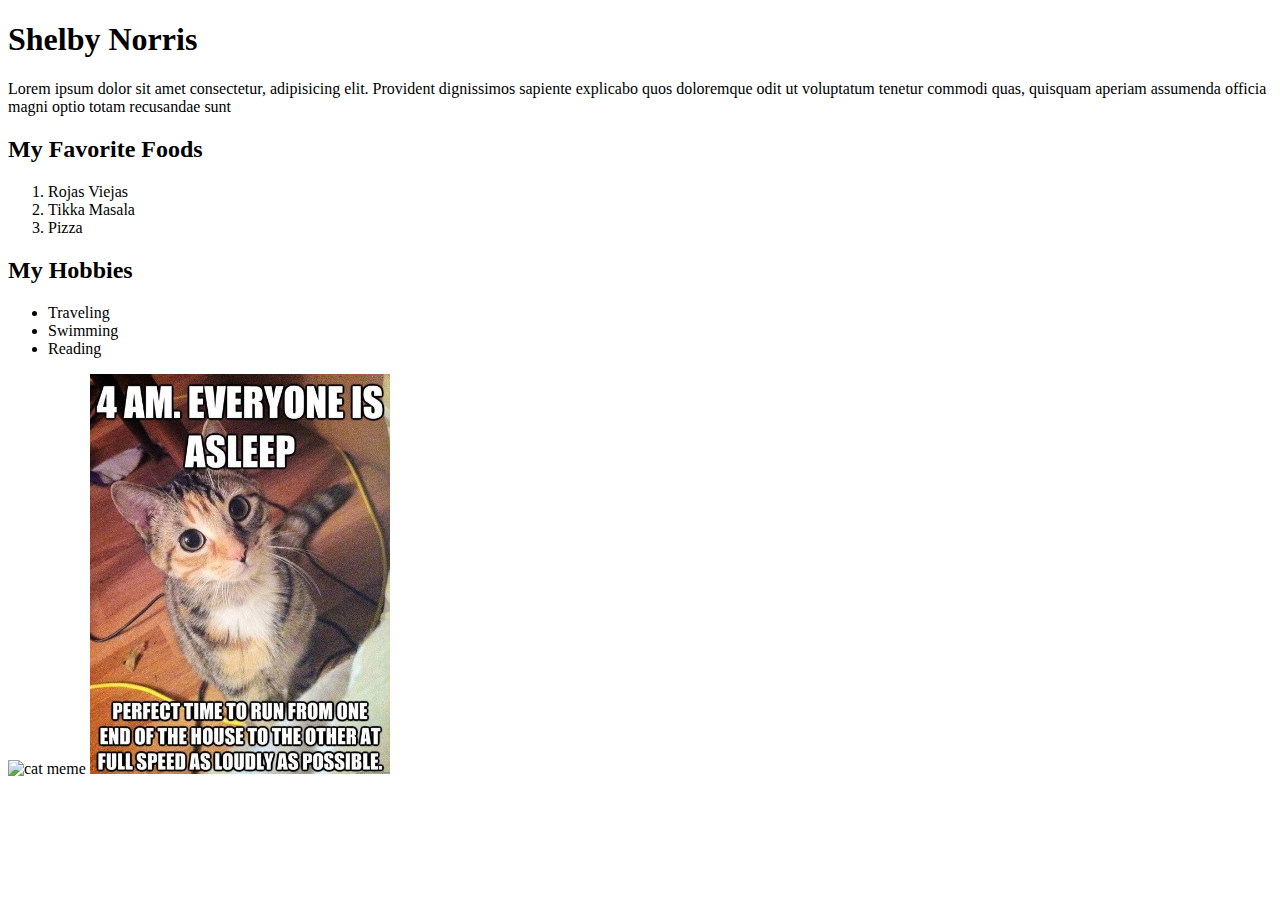
==== index.html @ 341a3da9 "add index.html with personal info, favorite foods, hobbies, and cat memes." ====
<!DOCTYPE html>
<html lang="en">
<head>
    <meta charset="UTF-8">
    <meta name="viewport" content="width=device-width, initial-scale=1.0">
    <title>About Shelby Norris</title>
</head>
<body>
    <h1>Shelby Norris</h1>

    <p>Lorem ipsum dolor sit amet consectetur, adipisicing elit. Provident dignissimos sapiente explicabo quos doloremque odit ut voluptatum tenetur commodi quas, quisquam aperiam assumenda officia magni optio totam recusandae sunt 
    </p>

    <h2>My Favorite Foods</h2>

    <ol>
        <li>Rojas Viejas</li>
        <li>Tikka Masala</li>
        <li>Pizza</li>
    </ol>

    <h2>My Hobbies</h2>
    <ul>
        <li>Traveling</li>
        <li>Swimming</li>
        <li>Reading</li>
    </ul>

    <!-- Remote Hosted -->

    <img src="https://i.ebayimg.com/images/g/j38AAOSwgHZYC8Iw/s-l1200.jpg" width="300" height="400" alt="cat meme">

    <!-- Locally Hosted -->

    <img src="cat meme.jpg" width="300" height="400" alt="Local Cat Meme">

    


</body>
</html>
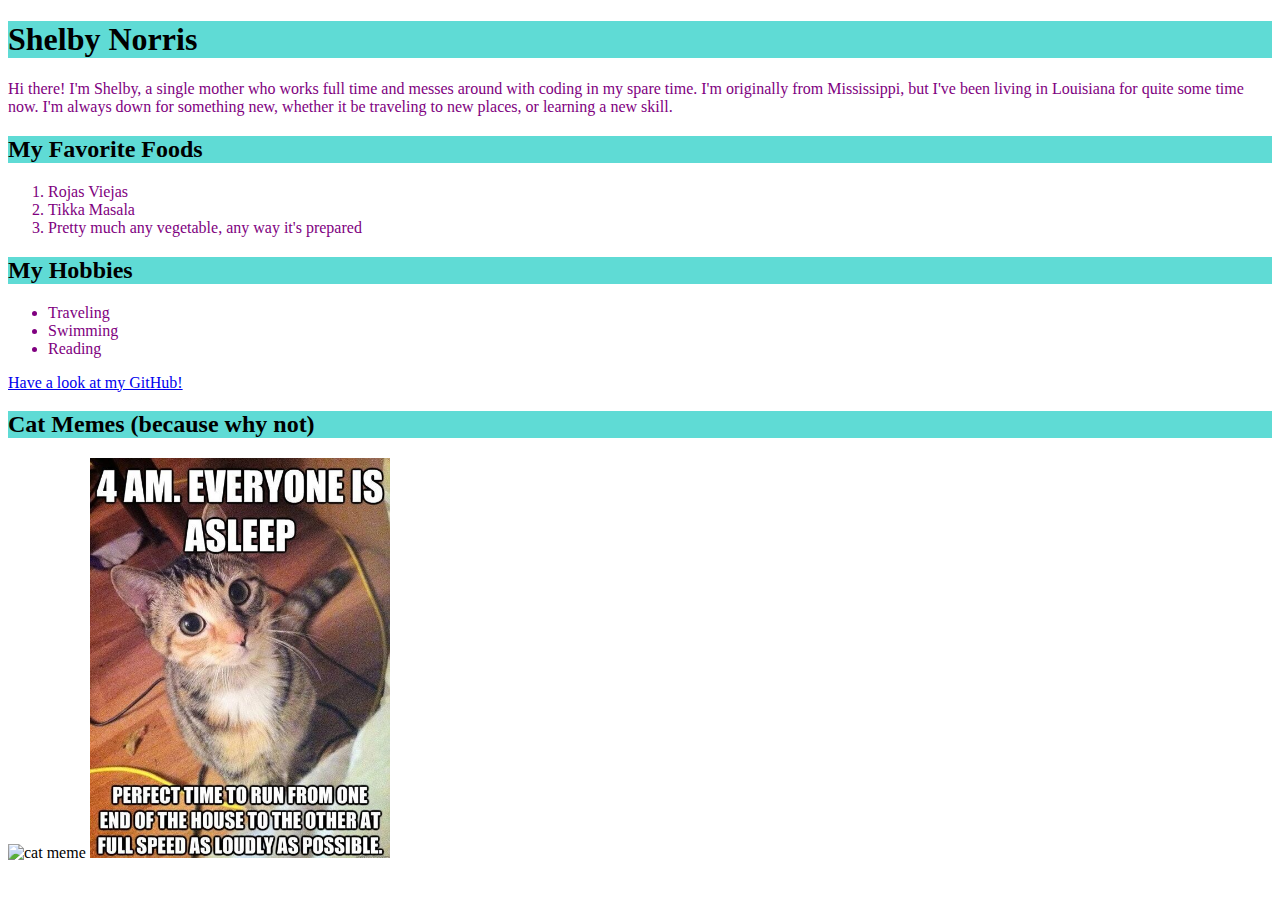
==== commit 0172fb26: "Updated bio, food, and hobbies; changed remote image, added heading background colors and changed fo" ====
--- a/index.html
+++ b/index.html
@@ -6,35 +6,42 @@
     <title>About Shelby Norris</title>
 </head>
 <body>
-    <h1>Shelby Norris</h1>
+    <h1 style="background-color: rgb(95, 219, 213);">Shelby Norris</h1>
 
-    <p>Lorem ipsum dolor sit amet consectetur, adipisicing elit. Provident dignissimos sapiente explicabo quos doloremque odit ut voluptatum tenetur commodi quas, quisquam aperiam assumenda officia magni optio totam recusandae sunt 
+    <p style="color: purple;">Hi there! I'm Shelby, a single mother who works full time and messes around with coding in my spare time. I'm originally from Mississippi, but I've been living in Louisiana for quite some time now. I'm always down for something new, whether it be traveling to new places, or learning a new skill.
     </p>
 
-    <h2>My Favorite Foods</h2>
+    <h2 style="background-color: rgb(95, 219, 213);">My Favorite Foods</h2>
 
-    <ol>
+    <ol style="color: purple;">
         <li>Rojas Viejas</li>
         <li>Tikka Masala</li>
-        <li>Pizza</li>
+        <li>Pretty much any vegetable, any way it's prepared</li>
     </ol>
 
-    <h2>My Hobbies</h2>
-    <ul>
+    <h2 style="background-color: rgb(95, 219, 213);">My Hobbies</h2>
+
+    <ul style="color: purple;">
         <li>Traveling</li>
         <li>Swimming</li>
         <li>Reading</li>
     </ul>
 
+
+    <a href="https://github.com/slnorris">Have a look at my GitHub!</a><br>
+
+    <h2 style="background-color: rgb(95, 219, 213);">Cat Memes (because why not)</h2>
+
     <!-- Remote Hosted -->
 
-    <img src="https://i.ebayimg.com/images/g/j38AAOSwgHZYC8Iw/s-l1200.jpg" width="300" height="400" alt="cat meme">
+    <img src="https://preview.redd.it/hand-over-your-silliest-cat-memes-v0-665xjvlhb4yc1.jpeg?auto=webp&s=f94698567705a4065ea267dd82246b9c20cca944" width="300" height="400" alt="cat meme">
 
     <!-- Locally Hosted -->
 
     <img src="cat meme.jpg" width="300" height="400" alt="Local Cat Meme">
 
-    
+
+
 
 
 </body>
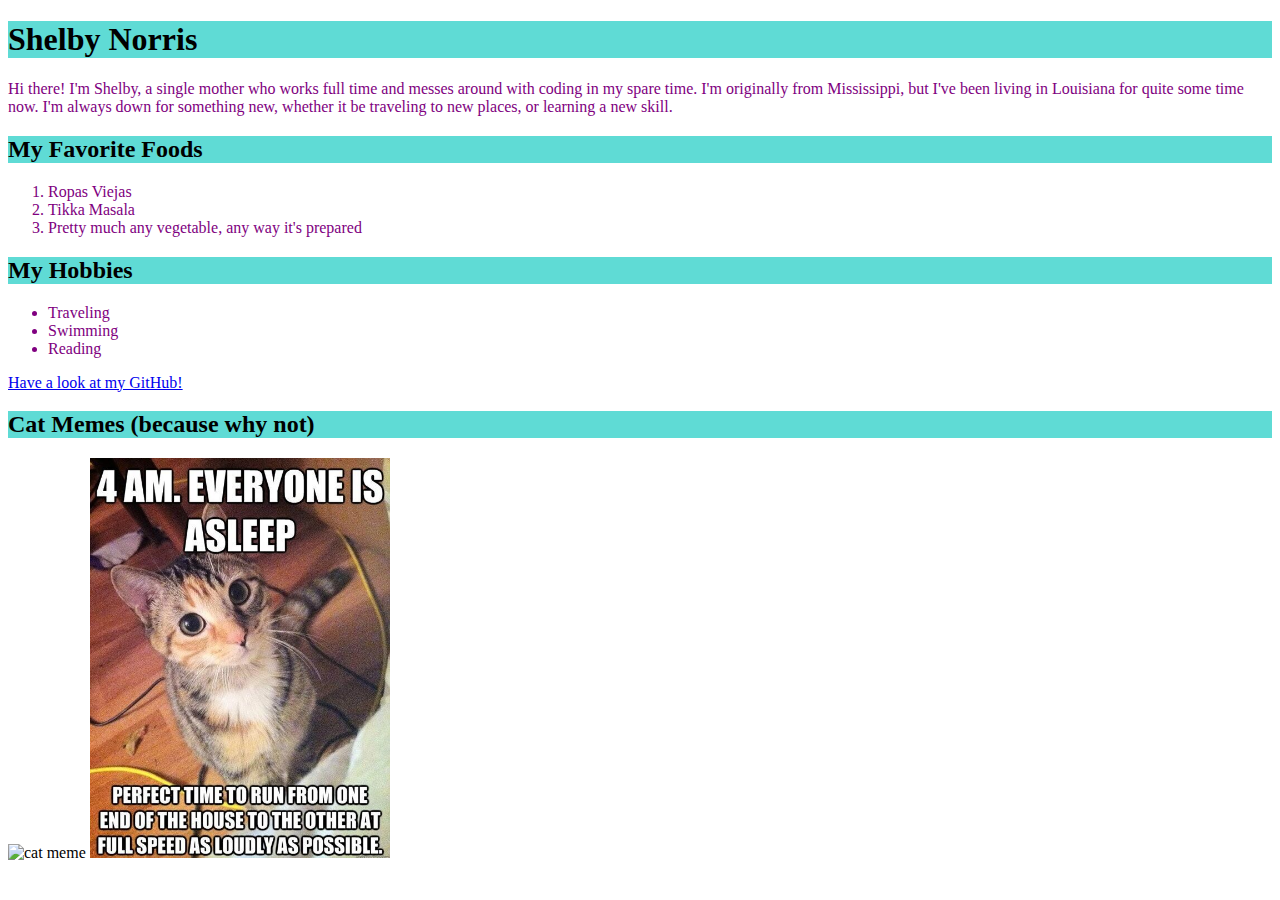
==== commit 04b66920: "Corrected spelling in food list" ====
--- a/index.html
+++ b/index.html
@@ -14,7 +14,7 @@
     <h2 style="background-color: rgb(95, 219, 213);">My Favorite Foods</h2>
 
     <ol style="color: purple;">
-        <li>Rojas Viejas</li>
+        <li>Ropas Viejas</li>
         <li>Tikka Masala</li>
         <li>Pretty much any vegetable, any way it's prepared</li>
     </ol>
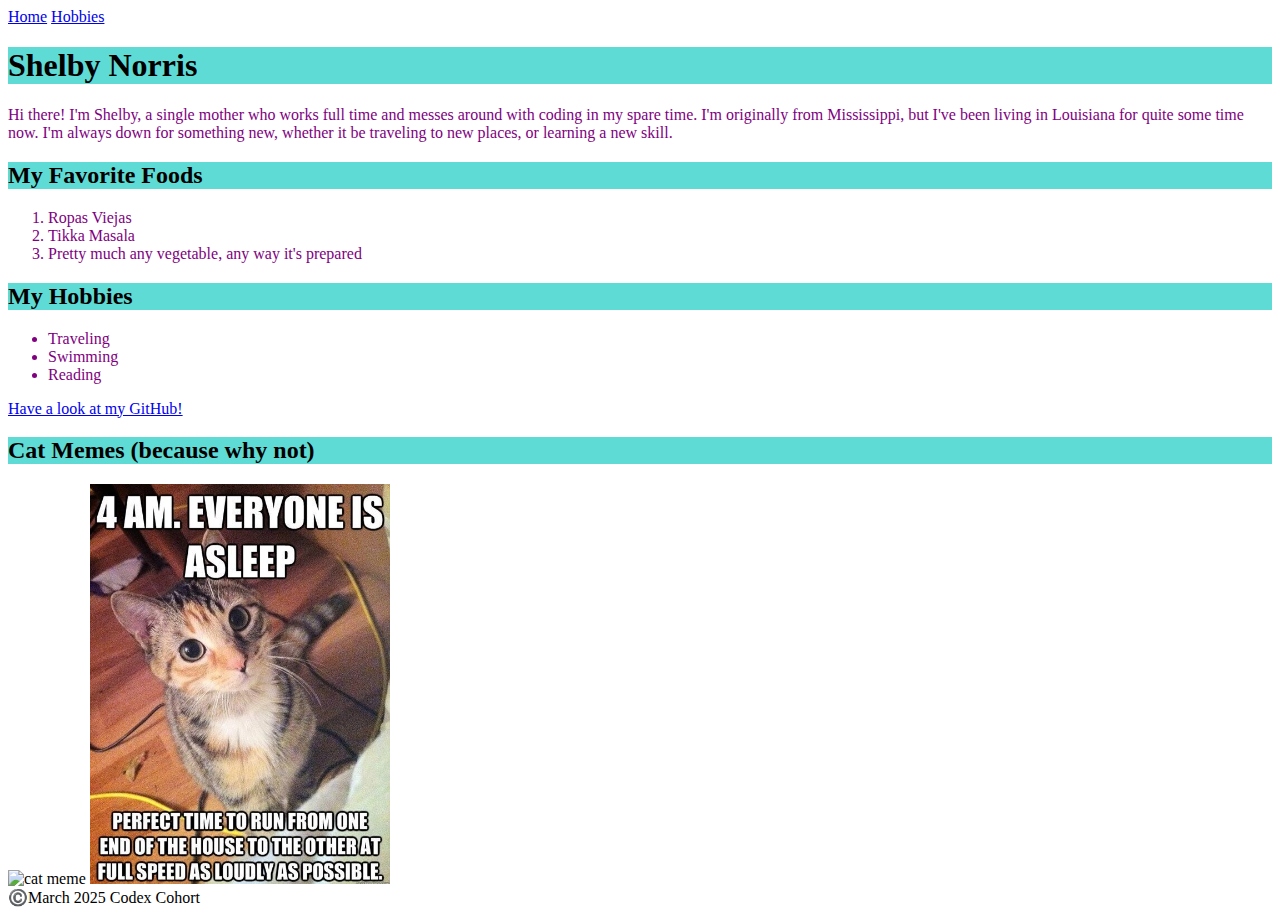
==== commit f7054c07: "created hobbies and contact page, added paragraphs, added contact form, changed font and background " ====
--- a/index.html
+++ b/index.html
@@ -1,48 +1,62 @@
 <!DOCTYPE html>
 <html lang="en">
-<head>
-    <meta charset="UTF-8">
-    <meta name="viewport" content="width=device-width, initial-scale=1.0">
+  <head>
+    <meta charset="UTF-8" />
+    <meta name="viewport" content="width=device-width, initial-scale=1.0" />
     <title>About Shelby Norris</title>
-</head>
-<body>
-    <h1 style="background-color: rgb(95, 219, 213);">Shelby Norris</h1>
+  </head>
+  <body>
+    <header>
+      <nav>
+        <a href="index.html">Home</a>
+        <a href="hobbies.html">Hobbies</a>
+      </nav>
+    </header>
+    <h1 style="background-color: rgb(95, 219, 213)">Shelby Norris</h1>
 
-    <p style="color: purple;">Hi there! I'm Shelby, a single mother who works full time and messes around with coding in my spare time. I'm originally from Mississippi, but I've been living in Louisiana for quite some time now. I'm always down for something new, whether it be traveling to new places, or learning a new skill.
+    <p style="color: purple">
+      Hi there! I'm Shelby, a single mother who works full time and messes
+      around with coding in my spare time. I'm originally from Mississippi, but
+      I've been living in Louisiana for quite some time now. I'm always down for
+      something new, whether it be traveling to new places, or learning a new
+      skill.
     </p>
 
-    <h2 style="background-color: rgb(95, 219, 213);">My Favorite Foods</h2>
+    <h2 style="background-color: rgb(95, 219, 213)">My Favorite Foods</h2>
 
-    <ol style="color: purple;">
-        <li>Ropas Viejas</li>
-        <li>Tikka Masala</li>
-        <li>Pretty much any vegetable, any way it's prepared</li>
+    <ol style="color: purple">
+      <li>Ropas Viejas</li>
+      <li>Tikka Masala</li>
+      <li>Pretty much any vegetable, any way it's prepared</li>
     </ol>
 
-    <h2 style="background-color: rgb(95, 219, 213);">My Hobbies</h2>
+    <h2 style="background-color: rgb(95, 219, 213)">My Hobbies</h2>
 
-    <ul style="color: purple;">
-        <li>Traveling</li>
-        <li>Swimming</li>
-        <li>Reading</li>
+    <ul style="color: purple">
+      <li>Traveling</li>
+      <li>Swimming</li>
+      <li>Reading</li>
     </ul>
 
+    <a href="https://github.com/slnorris">Have a look at my GitHub!</a><br />
 
-    <a href="https://github.com/slnorris">Have a look at my GitHub!</a><br>
-
-    <h2 style="background-color: rgb(95, 219, 213);">Cat Memes (because why not)</h2>
+    <h2 style="background-color: rgb(95, 219, 213)">
+      Cat Memes (because why not)
+    </h2>
 
     <!-- Remote Hosted -->
 
-    <img src="https://preview.redd.it/hand-over-your-silliest-cat-memes-v0-665xjvlhb4yc1.jpeg?auto=webp&s=f94698567705a4065ea267dd82246b9c20cca944" width="300" height="400" alt="cat meme">
+    <img
+      src="https://preview.redd.it/hand-over-your-silliest-cat-memes-v0-665xjvlhb4yc1.jpeg?auto=webp&s=f94698567705a4065ea267dd82246b9c20cca944"
+      width="300"
+      height="400"
+      alt="cat meme"
+    />
 
     <!-- Locally Hosted -->
 
-    <img src="cat meme.jpg" width="300" height="400" alt="Local Cat Meme">
+    <img src="cat meme.jpg" width="300" height="400" alt="Local Cat Meme" />
 
-
-
-
-
-</body>
-</html>+    <footer>©️March 2025 Codex Cohort</footer>
+  </body>
+</html>
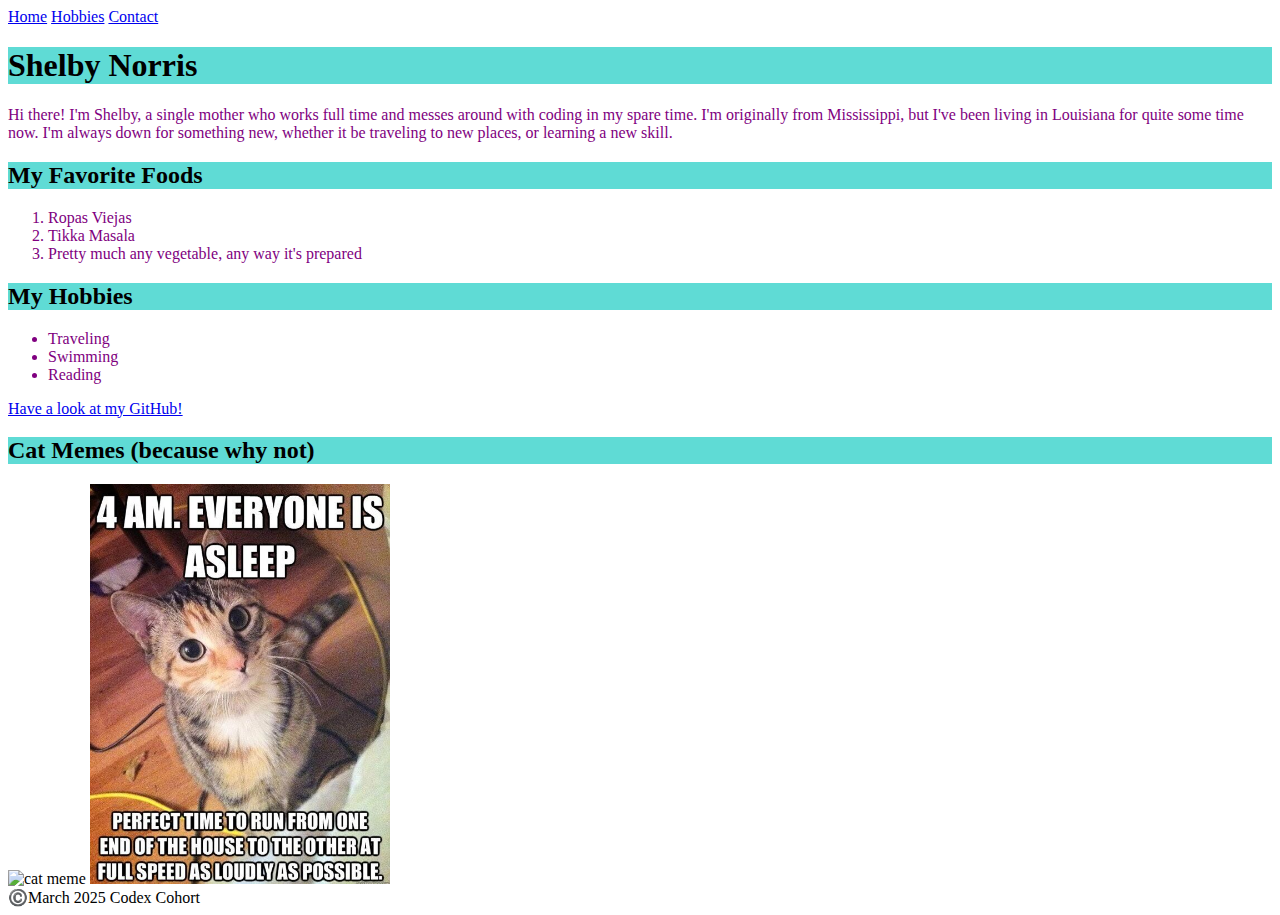
==== commit d1dbc4f2: "added contact and hobbies pages, changed font and background colors, added navbar" ====
--- a/index.html
+++ b/index.html
@@ -10,6 +10,7 @@
       <nav>
         <a href="index.html">Home</a>
         <a href="hobbies.html">Hobbies</a>
+        <a href="contact.html">Contact</a>
       </nav>
     </header>
     <h1 style="background-color: rgb(95, 219, 213)">Shelby Norris</h1>
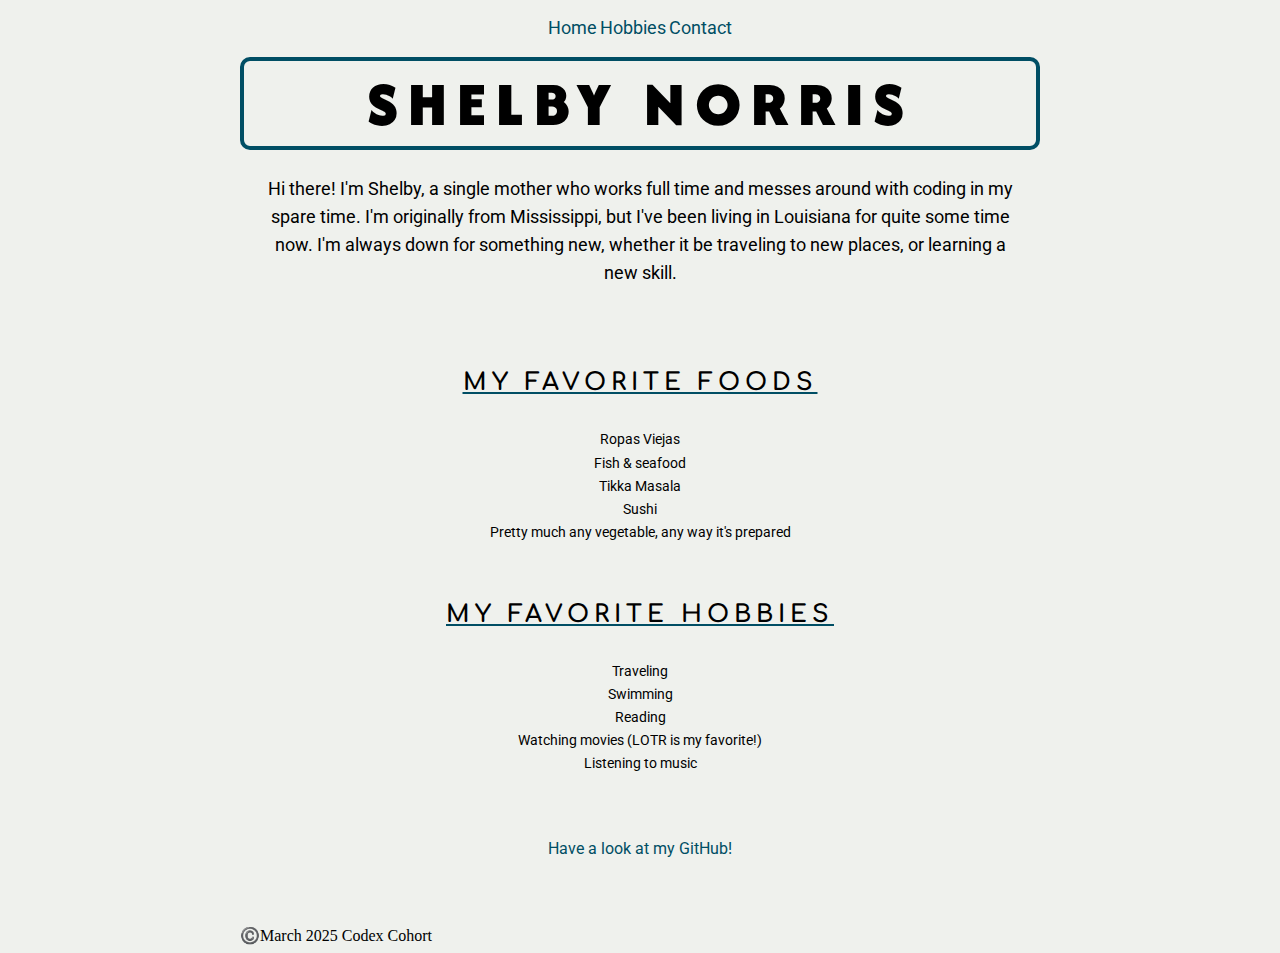
==== commit 7bb44ff1: "Added Google fonts, borders, colors from a color palette, styled elements with fonts, colors, sizes," ====
--- a/index.html
+++ b/index.html
@@ -3,19 +3,23 @@
   <head>
     <meta charset="UTF-8" />
     <meta name="viewport" content="width=device-width, initial-scale=1.0" />
+    <link rel="stylesheet" href="style.css">
     <title>About Shelby Norris</title>
   </head>
   <body>
+    <div class="content">
     <header>
       <nav>
-        <a href="index.html">Home</a>
-        <a href="hobbies.html">Hobbies</a>
-        <a href="contact.html">Contact</a>
+        <ul class="nav">
+          <li><a href="index.html">Home</a></li>
+          <li><a href="hobbies.html">Hobbies</a></li>
+          <li><a href="contact.html">Contact</a></li>
+        </ul>
       </nav>
     </header>
-    <h1 style="background-color: rgb(95, 219, 213)">Shelby Norris</h1>
+    <h1><strong>Shelby Norris</strong></h1>
 
-    <p style="color: purple">
+    <p>
       Hi there! I'm Shelby, a single mother who works full time and messes
       around with coding in my spare time. I'm originally from Mississippi, but
       I've been living in Louisiana for quite some time now. I'm always down for
@@ -23,41 +27,38 @@
       skill.
     </p>
 
-    <h2 style="background-color: rgb(95, 219, 213)">My Favorite Foods</h2>
+    <h2 class="h2">My Favorite Foods</h2>
 
-    <ol style="color: purple">
+
+  <div class="foods">
+    <ul class="foods">
       <li>Ropas Viejas</li>
+      <li>Fish & seafood</li>
       <li>Tikka Masala</li>
+      <li>Sushi</li>
       <li>Pretty much any vegetable, any way it's prepared</li>
-    </ol>
+    </ul>
+  </div>
 
-    <h2 style="background-color: rgb(95, 219, 213)">My Hobbies</h2>
+    <h2 class="h2">My Favorite Hobbies</h2>
 
-    <ul style="color: purple">
+    
+  <div class="hobbies">
+    <ul class="hobbies">
       <li>Traveling</li>
       <li>Swimming</li>
       <li>Reading</li>
+      <li>Watching movies (LOTR is my favorite!)</li>
+      <li>Listening to music</li>
     </ul>
+  </div>
 
-    <a href="https://github.com/slnorris">Have a look at my GitHub!</a><br />
-
-    <h2 style="background-color: rgb(95, 219, 213)">
-      Cat Memes (because why not)
-    </h2>
-
-    <!-- Remote Hosted -->
-
-    <img
-      src="https://preview.redd.it/hand-over-your-silliest-cat-memes-v0-665xjvlhb4yc1.jpeg?auto=webp&s=f94698567705a4065ea267dd82246b9c20cca944"
-      width="300"
-      height="400"
-      alt="cat meme"
-    />
-
-    <!-- Locally Hosted -->
-
-    <img src="cat meme.jpg" width="300" height="400" alt="Local Cat Meme" />
+  <div class="github">
+    <a href="https://github.com/slnorris">Have a look at my GitHub!</a>
+  </div>
+    <br />
 
     <footer>©️March 2025 Codex Cohort</footer>
+    </div>
   </body>
 </html>
--- a/style.css
+++ b/style.css
@@ -0,0 +1,104 @@
+@import url('https://fonts.googleapis.com/css2?family=Nunito:ital,wght@0,200..1000;1,200..1000&family=Roboto:ital,wght@0,100..900;1,100..900&display=swap');
+
+@import url('https://fonts.googleapis.com/css2?family=Nunito:ital,wght@0,200..1000;1,200..1000&display=swap');
+
+@import url('https://fonts.googleapis.com/css2?family=Comfortaa:wght@300..700&display=swap');
+
+@import url('https://fonts.googleapis.com/css2?family=Afacad+Flux:wght@100..1000&display=swap');
+
+body {
+    background-color: rgb(239, 241, 237)
+}
+
+.content {
+    max-width: 800px;
+    margin: auto;
+}
+
+h1 {
+    text-transform: uppercase;
+    text-align: center;
+    letter-spacing: 10px;
+    font-family: "Afacad Flux", sans-serif;
+    font-size: 4rem;
+    margin: 0;
+    padding: 5;
+    border: 4px solid rgb(0, 78, 100);
+    border-radius: 10px;
+}
+
+h2 {
+    text-transform: uppercase;
+    letter-spacing: 5px;
+    font-family: "Comfortaa", sans-serif;
+    font-weight: bold;
+    text-align: center;
+    padding: 25px 25px 0px 25px;
+    margin: 10;
+    margin-bottom: 2rem;
+    margin-top: 2rem;
+    text-decoration: underline;
+    text-decoration-color:  rgb(0, 78, 100);
+}
+
+p {
+    line-height: 1.6;
+    font-size: 1.1rem;
+    font-family: "Roboto", sans-serif;
+    text-align: center;
+    padding: 25px;
+    margin: 0%;
+}
+
+ul {
+    line-height: 1.6;
+    font-size: .9rem;
+    font-family: "Roboto", sans-serif;
+}
+
+div.foods {
+    text-align: center;
+}
+
+ul.foods {
+    list-style-type: none;
+    padding: 0;
+}
+
+div.hobbies {
+    text-align: center;
+}
+
+ul.hobbies {
+    list-style-type: none;
+    padding: 0px
+}
+
+.nav {
+    list-style-type: none;
+    margin: 3;
+    padding: 0;
+    overflow: hidden;
+    text-align: center;
+}
+
+.nav li {
+    display: inline;
+    font-size: 1.1rem;
+}
+
+a {
+    text-decoration: none;
+    font-family: "Roboto", sans-serif;
+    color: rgb(0, 78, 100);
+}
+
+a:hover {
+    color: rgb(0, 165, 207);
+    text-decoration: underline;
+}
+
+div.github {
+    text-align: center;
+    padding: 50px;
+}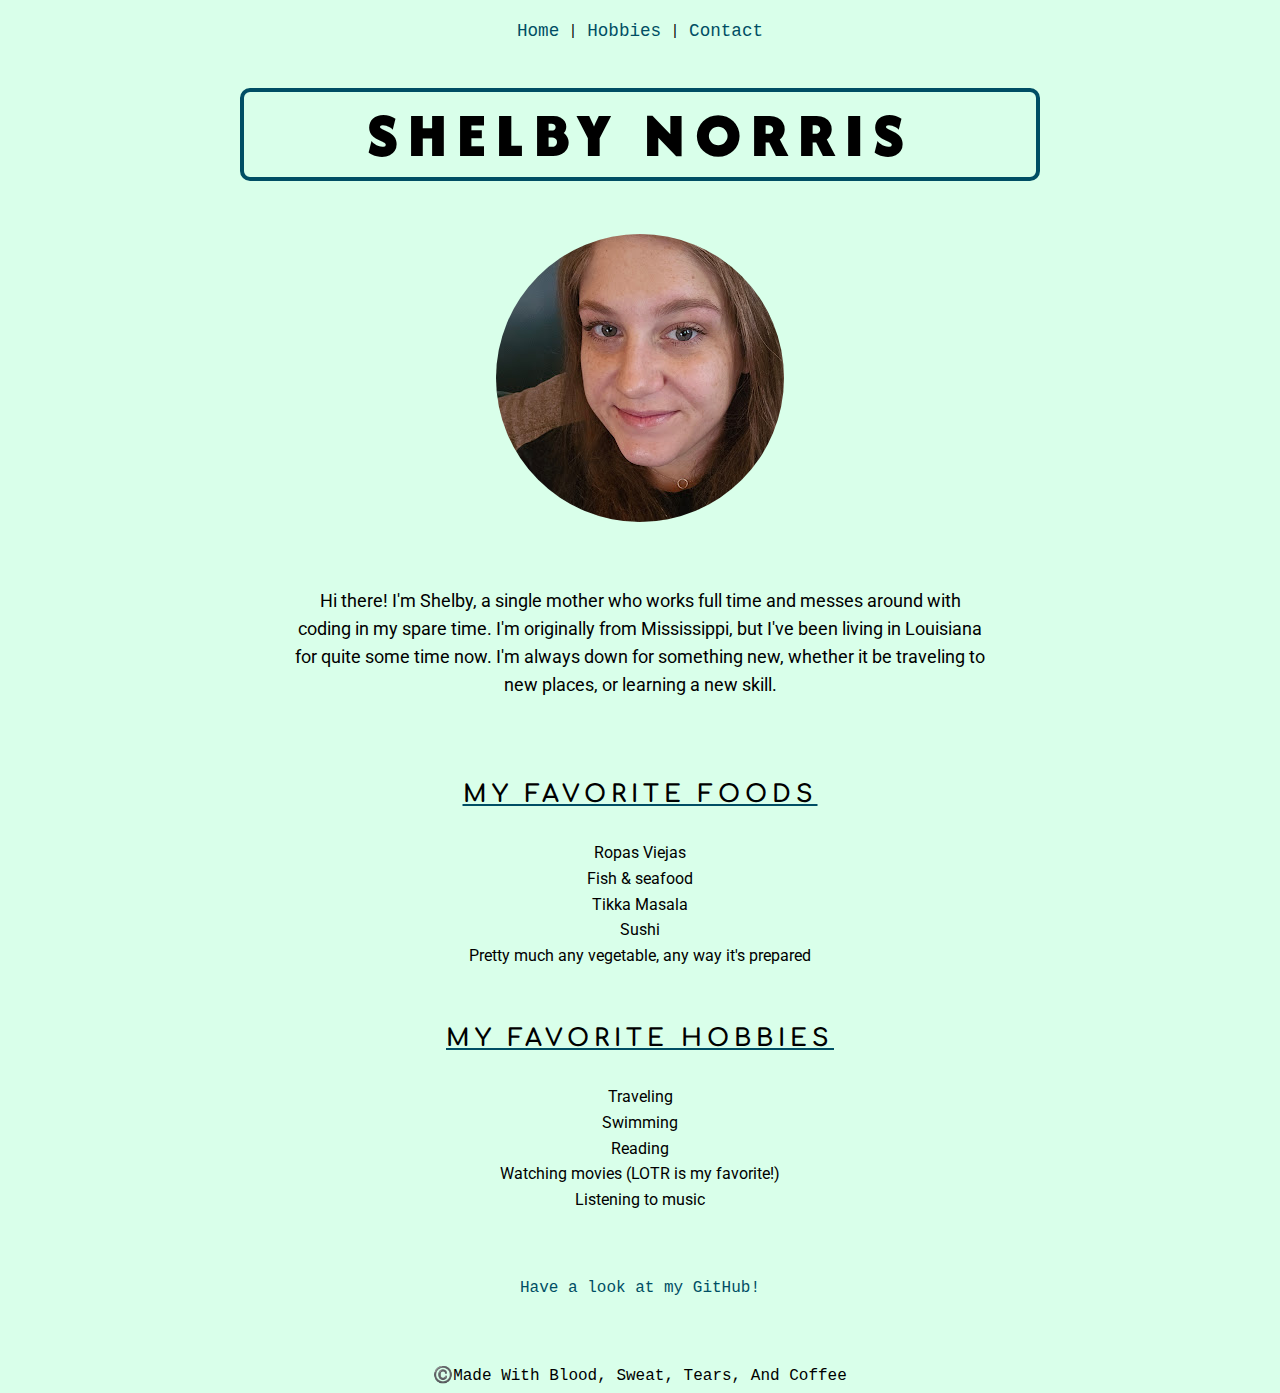
==== commit 0c4e9047: "Added and styled new img, styled and spaced navbar, centered footer, changed some padding and margin" ====
--- a/index.html
+++ b/index.html
@@ -11,13 +11,15 @@
     <header>
       <nav>
         <ul class="nav">
-          <li><a href="index.html">Home</a></li>
-          <li><a href="hobbies.html">Hobbies</a></li>
+          <li><a href="index.html">Home</a></li> |
+          <li><a href="hobbies.html">Hobbies</a></li> |
           <li><a href="contact.html">Contact</a></li>
         </ul>
       </nav>
     </header>
     <h1><strong>Shelby Norris</strong></h1>
+
+    <img src="pro_pic.jpg" alt="Shelby Norris">
 
     <p>
       Hi there! I'm Shelby, a single mother who works full time and messes
@@ -58,7 +60,7 @@
   </div>
     <br />
 
-    <footer>©️March 2025 Codex Cohort</footer>
+    <footer>©️Made with blood, sweat, tears, and coffee</footer>
     </div>
   </body>
 </html>
--- a/style.css
+++ b/style.css
@@ -7,7 +7,7 @@
 @import url('https://fonts.googleapis.com/css2?family=Afacad+Flux:wght@100..1000&display=swap');
 
 body {
-    background-color: rgb(239, 241, 237)
+    background-color: rgba(159, 255, 203, .4)
 }
 
 .content {
@@ -21,7 +21,7 @@
     letter-spacing: 10px;
     font-family: "Afacad Flux", sans-serif;
     font-size: 4rem;
-    margin: 0;
+    margin: 10;
     padding: 5;
     border: 4px solid rgb(0, 78, 100);
     border-radius: 10px;
@@ -41,18 +41,26 @@
     text-decoration-color:  rgb(0, 78, 100);
 }
 
+img {
+    border-radius: 50%;
+    display: block;
+    margin: auto;
+    padding: 10px;
+    max-width: 100%;
+}
+
 p {
     line-height: 1.6;
     font-size: 1.1rem;
     font-family: "Roboto", sans-serif;
     text-align: center;
     padding: 25px;
-    margin: 0%;
+    margin: 30px;
 }
 
 ul {
     line-height: 1.6;
-    font-size: .9rem;
+    font-size: 1rem;
     font-family: "Roboto", sans-serif;
 }
 
@@ -62,7 +70,7 @@
 
 ul.foods {
     list-style-type: none;
-    padding: 0;
+    padding: 0px;
 }
 
 div.hobbies {
@@ -84,12 +92,13 @@
 
 .nav li {
     display: inline;
+    padding: 8px;
     font-size: 1.1rem;
 }
 
 a {
     text-decoration: none;
-    font-family: "Roboto", sans-serif;
+    font-family: 'Courier New', Courier, monospace;
     color: rgb(0, 78, 100);
 }
 
@@ -101,4 +110,10 @@
 div.github {
     text-align: center;
     padding: 50px;
+}
+
+footer {
+    text-align: center;
+    font-family: 'Courier New', Courier, monospace;
+    text-transform: capitalize;
 }